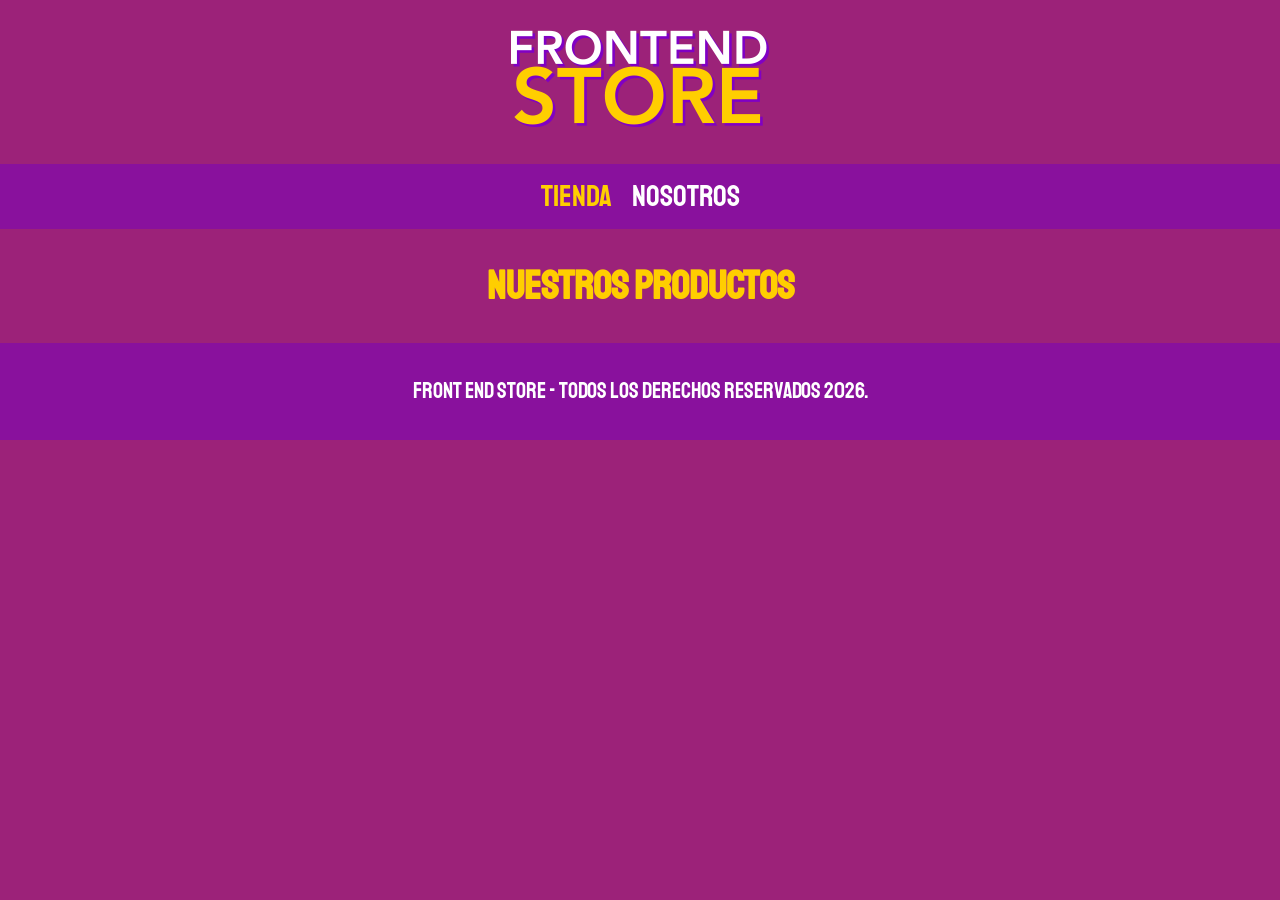
==== index.html @ db641705 "Primer avance" ====
<!DOCTYPE html>
<html lang="es">
<head>
    <meta charset="UTF-8">
    <meta name="viewport" content="width=device-width, initial-scale=1.0">
    <title>FrontEnd Store</title>
    <link rel="stylesheet" href="css/normalize.css">
    <link rel="preconnect" href="https://fonts.googleapis.com">

    <link href="https://fonts.googleapis.com/css2?family=Krub:wght@400;700&family=Staatliches&display=swap" rel="stylesheet">
    <link rel="stylesheet" href="css/styles.css">
</head>
<body>
    <header class="header">
        <a href="index.html">
            <img class="header__logo" src="img/logo.png" alt="Logotipo">
        </a>
    </header>
    <nav class="navegacion">
        <a class="navegacion__enlace navegacion__enlace--activo" href="index.html">tienda</a>
        <a class="navegacion__enlace" href="nosotros.html">Nosotros   </a>
    </nav>
    
    <main class="contenedor">
        <h1>Nuestros Productos</h1>
    </main>
    
    <footer class="footer">
        <p class="footer__text">Front End Store - Todos los derechos reservados 2026.</p>
    </footer>
</body>
</html>
---- css/styles.css ----
:root{
    --primario: #9c2279;
    --primarioOscuro: #89119D;
    --secundario: #FFCE00;
    --secundarioOscuro: rgb(233,287,2);
    --blanco: #fff;
    --negro: #000;
    
    --fuentePrincipal: "Staatliches", sans-serif;    
}
html{
    box-sizing: border-box;
    font-size: 62.5%;
}

*, *::before, *::after{
    box-sizing: inherit;
}

/* Globales */
body{
    background-color: var(--primario);
    font-size: 1.6rem;
    line-height: 1.5;
}

p{
    font-size: 1.8rem;
   font-family: Arial, Helvetica, sans-serif;
   color: var(--blanco); 
}

a{
    text-decoration: none;
}
img{
    max-width: 100%;
}
.contenedor{
    max-width: 120rem;
    margin: 0 auto;
}
h1,h2,h3{
    text-align: center;
    color: var(--secundario);
    font-family: var(--fuentePrincipal);
}
h1{
    font-size: 4rem;
}
h2{
    font-size: 3.2rem;
}
h3{
    font-size: 2.4rem;
}

/*Header*/

.header{
    display: flex;
    justify-content: center;
}
.header__logo{
    margin: 3rem 0;
}
/** Footer **/
.footer{
    background-color: var(--primarioOscuro);
    padding: 1rem 0;
    margin-top: 2rem;
}
.footer__text{
    text-align: center;
    font-family: var(--fuentePrincipal);
    font-size: 2.2rem;
}
/* Navegacion */
.navegacion{
    background-color: var(--primarioOscuro);
    padding: 1rem 0;
    display: flex;
    justify-content: center;
    gap: 2rem; /* Separacion de palabras de la navegacion */
}
.navegacion__enlace{
    font-family: var(--fuentePrincipal);
    color: var(--blanco);
    font-size: 3rem;
    /*margin-right:2rem;*/
}
.navegacion__enlace:last-of-type{
    margin-right: 0;
}
.navegacion__enlace--activo,
.navegacion__enlace:hover{
    color: var(--secundario);
}
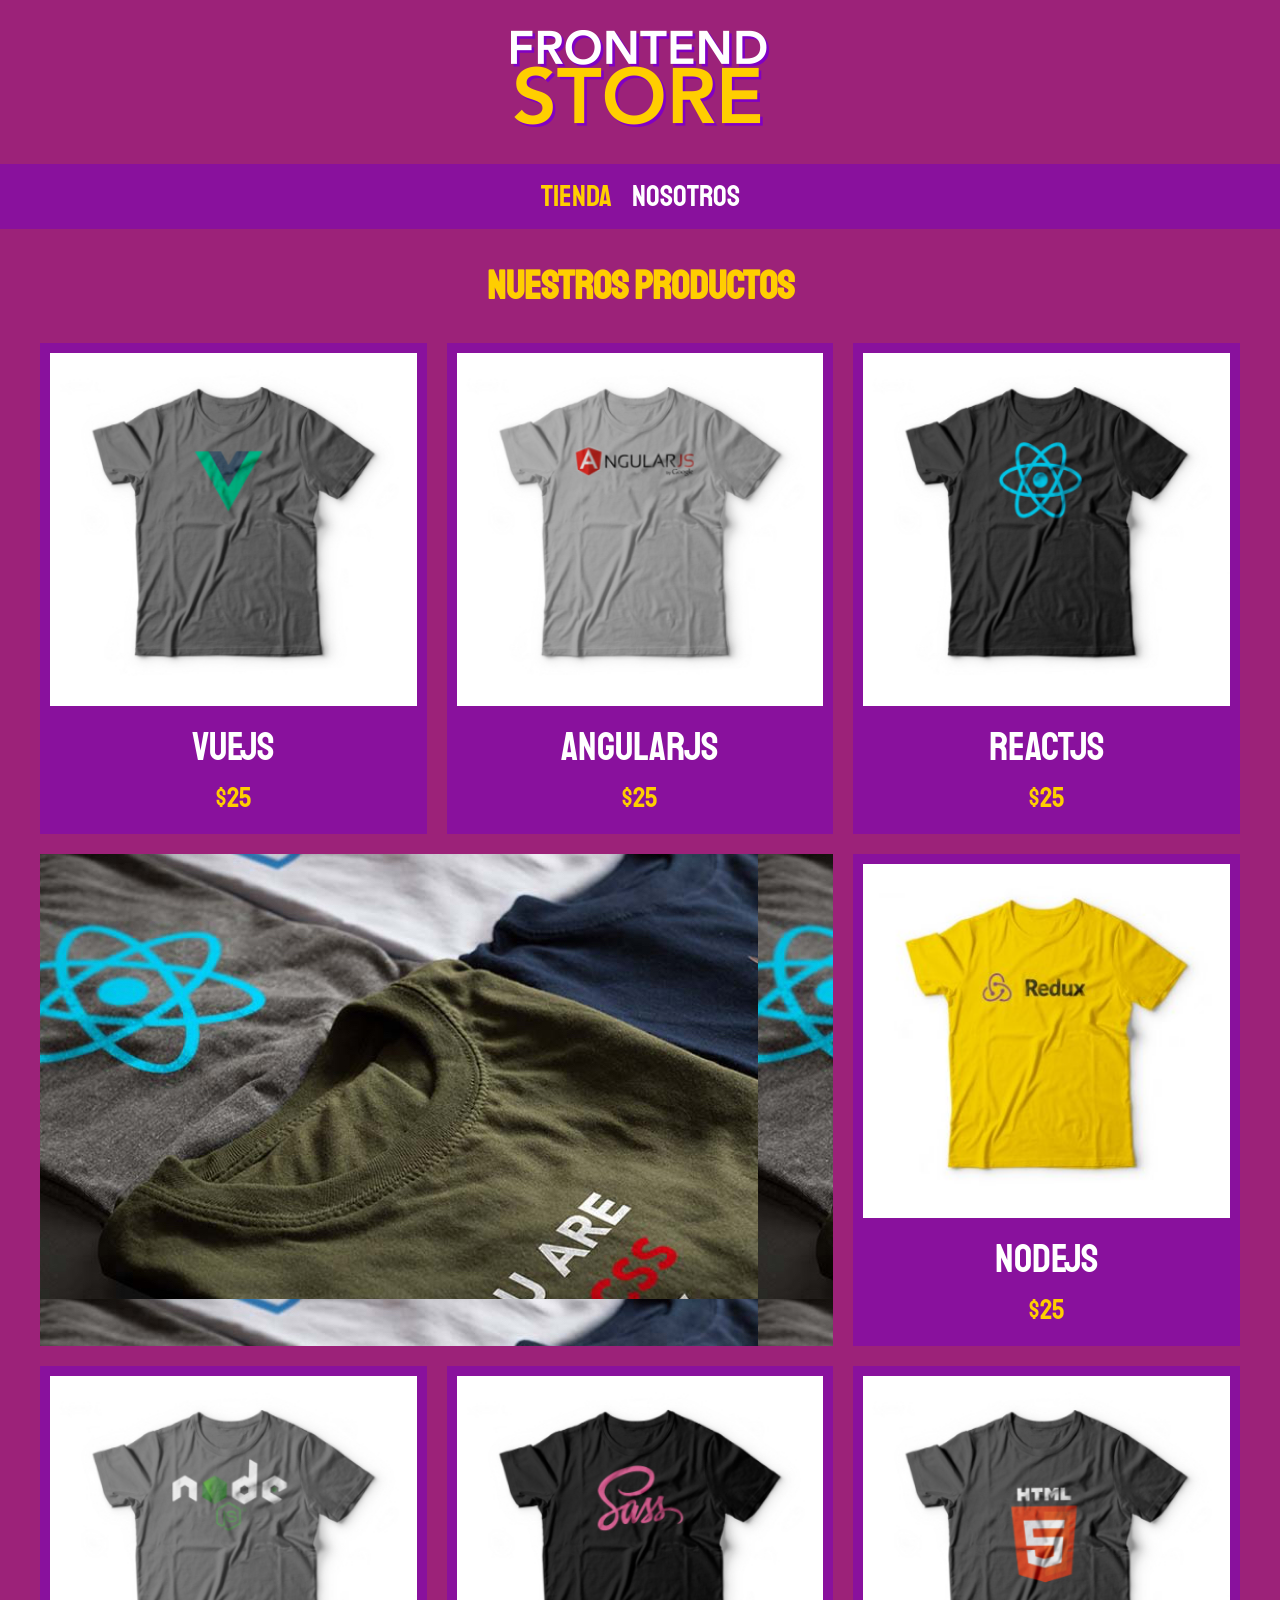
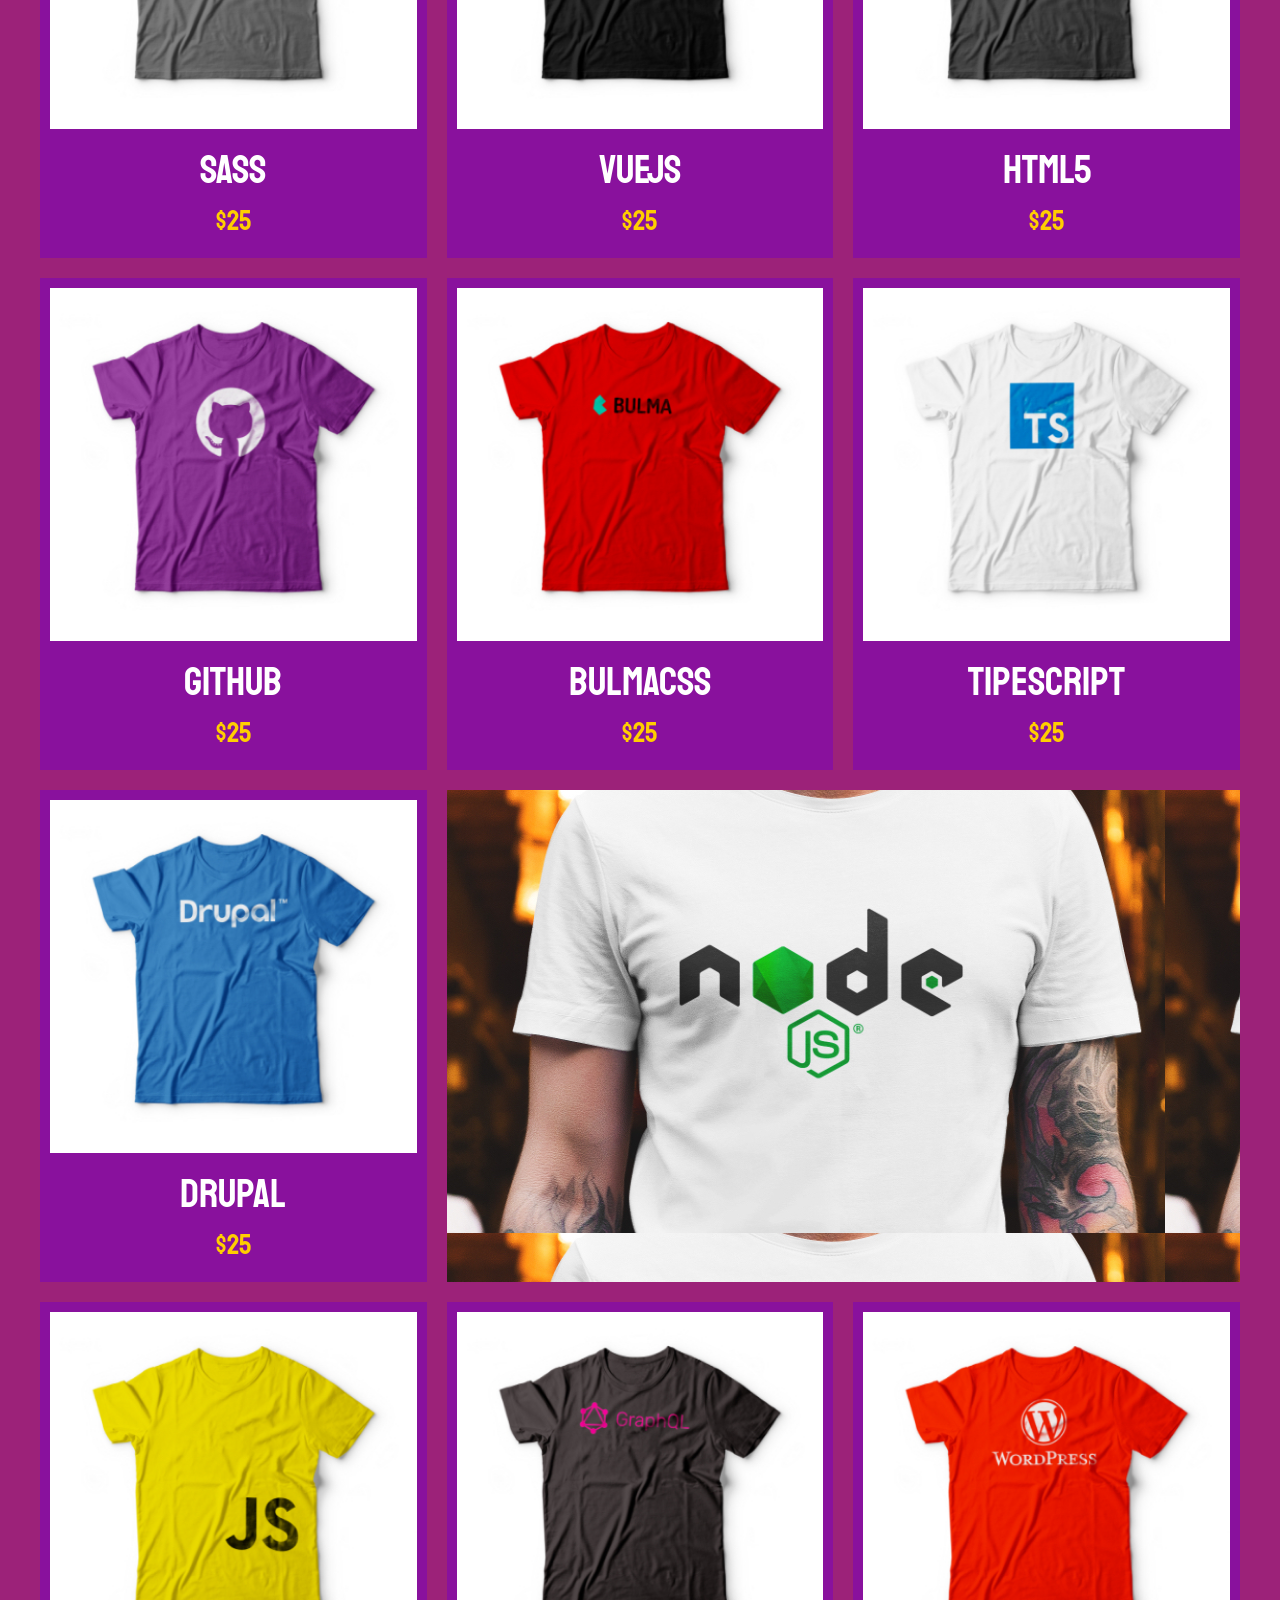
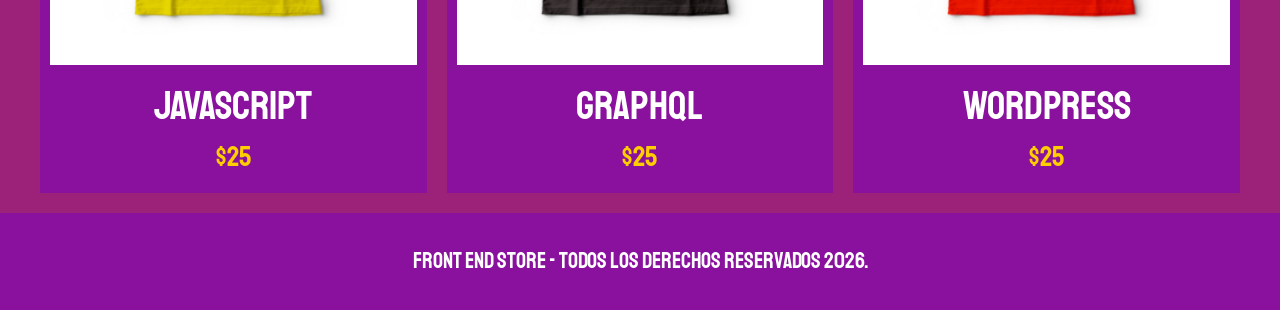
==== commit 12262068: "Primer avance w" ====
--- a/index.html
+++ b/index.html
@@ -23,6 +23,137 @@
     
     <main class="contenedor">
         <h1>Nuestros Productos</h1>
+        <div class="grid">
+            <div class="producto">
+                <a href="producto.html">
+                    <img class="producto__imagen" src="img/1.jpg" alt="imagen camisa">
+                    <div class="producto__informacion">
+                        <p class="producto__nombre">VueJS</p>
+                        <p class="producto__precio">$25</p>
+                    </div>
+                </a>
+            </div> <!--Fin de la clase producto-->
+            
+            <div class="producto">
+                <a href="producto.html">
+                    <img class="producto__imagen" src="img/2.jpg" alt="imagen camisa">
+                    <div class="producto__informacion">
+                        <p class="producto__nombre">AngularJS</p>
+                        <p class="producto__precio">$25</p>
+                    </div>
+                </a>
+            </div> <!--Fin de la clase producto-->
+            <div class="producto">
+                <a href="producto.html">
+                    <img class="producto__imagen" src="img/3.jpg" alt="imagen camisa">
+                    <div class="producto__informacion">
+                        <p class="producto__nombre">ReactJS</p>
+                        <p class="producto__precio">$25</p>
+                    </div>
+                </a>
+            </div> <!--Fin de la clase producto-->
+            <div class="producto">
+                <a href="producto.html">
+                    <img class="producto__imagen" src="img/4.jpg" alt="imagen camisa">
+                    <div class="producto__informacion">
+                        <p class="producto__nombre">NodeJS</p>
+                        <p class="producto__precio">$25</p>
+                    </div>
+                </a>
+            </div> <!--Fin de la clase producto-->
+            <div class="producto">
+                <a href="producto.html">
+                    <img class="producto__imagen" src="img/5.jpg" alt="imagen camisa">
+                    <div class="producto__informacion">
+                        <p class="producto__nombre">SASS</p>
+                        <p class="producto__precio">$25</p>
+                    </div>
+                </a>
+            </div> <!--Fin de la clase producto-->
+            <div class="producto">
+                <a href="producto.html">
+                    <img class="producto__imagen" src="img/6.jpg" alt="imagen camisa">
+                    <div class="producto__informacion">
+                        <p class="producto__nombre">VueJS</p>
+                        <p class="producto__precio">$25</p>
+                    </div>
+                </a>
+            </div> <!--Fin de la clase producto-->
+            <div class="producto">
+                <a href="producto.html">
+                    <img class="producto__imagen" src="img/7.jpg" alt="imagen camisa">
+                    <div class="producto__informacion">
+                        <p class="producto__nombre">HTML5</p>
+                        <p class="producto__precio">$25</p>
+                    </div>
+                </a>
+            </div> <!--Fin de la clase producto-->
+            <div class="producto">
+                <a href="producto.html">
+                    <img class="producto__imagen" src="img/8.jpg" alt="imagen camisa">
+                    <div class="producto__informacion">
+                        <p class="producto__nombre">GitHub</p>
+                        <p class="producto__precio">$25</p>
+                    </div>
+                </a>
+            </div> <!--Fin de la clase producto-->
+            <div class="producto">
+                <a href="producto.html">
+                    <img class="producto__imagen" src="img/9.jpg" alt="imagen camisa">
+                    <div class="producto__informacion">
+                        <p class="producto__nombre">BulmaCSS</p>
+                        <p class="producto__precio">$25</p>
+                    </div>
+                </a>
+            </div> <!--Fin de la clase producto-->
+            <div class="producto">
+                <a href="producto.html">
+                    <img class="producto__imagen" src="img/10.jpg" alt="imagen camisa">
+                    <div class="producto__informacion">
+                        <p class="producto__nombre">TipeScript</p>
+                        <p class="producto__precio">$25</p>
+                    </div>
+                </a>
+            </div> <!--Fin de la clase producto-->
+            <div class="producto">
+                <a href="producto.html">
+                    <img class="producto__imagen" src="img/11.jpg" alt="imagen camisa">
+                    <div class="producto__informacion">
+                        <p class="producto__nombre">Drupal</p>
+                        <p class="producto__precio">$25</p>
+                    </div>
+                </a>
+            </div> <!--Fin de la clase producto-->
+            <div class="producto">
+                <a href="producto.html">
+                    <img class="producto__imagen" src="img/12.jpg" alt="imagen camisa">
+                    <div class="producto__informacion">
+                        <p class="producto__nombre">JavaScript</p>
+                        <p class="producto__precio">$25</p>
+                    </div>
+                </a>
+            </div> <!--Fin de la clase producto-->
+            <div class="producto">
+                <a href="producto.html">
+                    <img class="producto__imagen" src="img/13.jpg" alt="imagen camisa">
+                    <div class="producto__informacion">
+                        <p class="producto__nombre">GraphQL</p>
+                        <p class="producto__precio">$25</p>
+                    </div>
+                </a>
+            </div> <!--Fin de la clase producto-->
+            <div class="producto">
+                <a href="producto.html">
+                    <img class="producto__imagen" src="img/14.jpg" alt="imagen camisa">
+                    <div class="producto__informacion">
+                        <p class="producto__nombre">WordPress</p>
+                        <p class="producto__precio">$25</p>
+                    </div>
+                </a>
+            </div> <!--Fin de la clase producto-->
+            <div class="grafico grafico--camisas"></div>
+            <div class="grafico grafico--node"></div>
+        </div>
     </main>
     
     <footer class="footer">
--- a/css/styles.css
+++ b/css/styles.css
@@ -95,4 +95,65 @@
 .navegacion__enlace--activo,
 .navegacion__enlace:hover{
     color: var(--secundario);
+}
+
+/** Grid **/
+
+.grid{
+    display: grid;
+    grid-template-columns: repeat(2, 1fr);
+    gap: 2rem;
+}
+
+@media (min-width: 768px) {
+    .grid{
+        grid-template-columns: repeat(3, 1fr);
+    }
+}
+
+/* Productos */
+.producto{
+    background-color: var(--primarioOscuro);
+    padding: 1rem;
+}
+.producto__imagen{
+    width: 100%;
+}
+.producto__informacion{
+    
+}
+.producto__nombre{
+    font-size: 4rem;
+}
+.producto__precio{
+    font-size: 2.8rem;
+    color: var(--secundario);
+}
+.producto__nombre,
+.producto__precio{
+    font-family: var(--fuentePrincipal);
+    margin: 1rem 0;
+    text-align: center;
+    line-height: 1.2;
+}
+
+/** Graficos **/
+.grafico{
+    min-height: 30rem;
+}
+.grafico--camisas{
+    grid-row: 2/3;
+    grid-column: 1/3;
+    background-image: url(../img/grafico1.jpg);
+}
+.grafico--node{
+    background-image: url(../img/grafico2.jpg);
+    grid-row: 1/3;
+    grid-column: 8/9;
+}
+@media (min-width: 768px) {
+    .grafico--node{
+        grid-row: 5/6;
+        grid-column: 2/4;
+    }
 }
